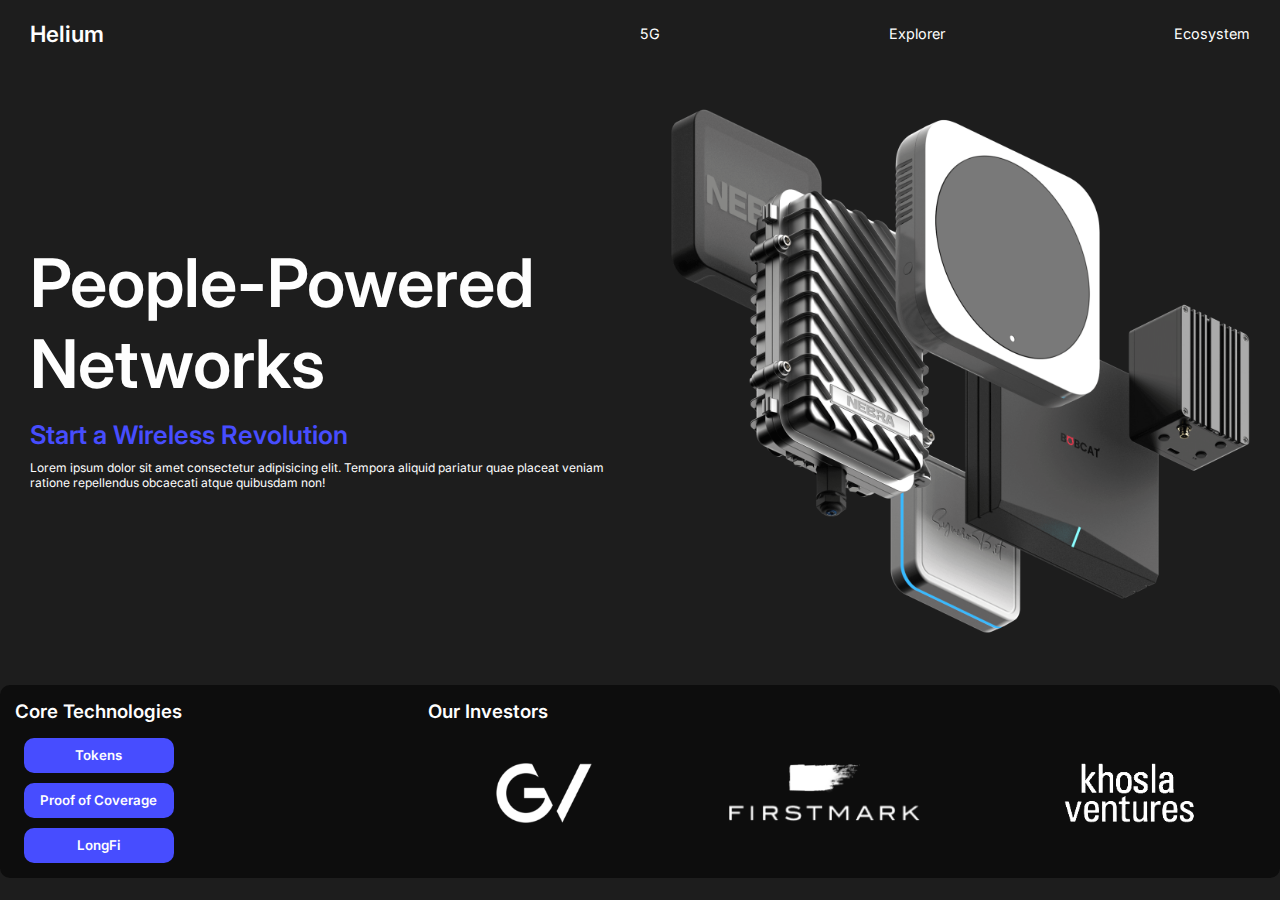
==== assets/projet/helium/index.html @ ade87c1a "version final portfolio" ====
<!DOCTYPE html>
<html lang="en">
  <head>
    <meta charset="UTF-8" />
    <meta name="viewport" content="width=device-width, initial-scale=1.0" />
    <meta http-equiv="X-UA-Compatible" content="ie=edge" />
    <title>Helium Flexbox</title>
    <link rel="stylesheet" href="style.css" />
  </head>

  <body>
    <nav>
      <h2>Helium</h2>
      <ul>
        <li>5G</li>
        <li>Explorer</li>
        <li>Ecosystem</li>
      </ul>
    </nav>

    <section class="header">
      <div class="header-left">
        <div class="header-left-container">
          <h1>People-Powered Networks</h1>
          <h3>Start a Wireless Revolution</h3>
          <p>
            Lorem ipsum dolor sit amet consectetur adipisicing elit. Tempora
            aliquid pariatur quae placeat veniam ratione repellendus obcaecati
            atque quibusdam non!
          </p>
        </div>
      </div>
      <div class="header-right">
        <img src="img/main.png" id="modem" alt="modem" />
      </div>
    </section>

    <section class="infos">
      <div class="infos-left">
        <h3>Core Technologies</h3>
        <div class="btn-container">
          <button>Tokens</button>
          <button>Proof of Coverage</button>
          <button>LongFi</button>
        </div>
      </div>
      <div class="infos-right">
        <h3>Our Investors</h3>
        <div class="investors">
          <div class="img-container">
            <img src="img/investlogo2blue.png" alt="investor-1" />
            <img src="img/investlogo3blue.png" alt="investor-2" />
            <img src="img/investlogo4blue.png" alt="investor-3" />
          </div>
        </div>
      </div>
    </section>
  </body>
</html>
---- assets/projet/helium/style.css ----
@import url("https://fonts.googleapis.com/css2?family=Inter:wght@300;400;600;700;900&display=swap");
:root {
  --color1: #fefefe;
  --color2: #474dff;
}
* {
  margin: 0;
  padding: 0;
  box-sizing: border-box;
}
body {
  font-family: "Inter", sans-serif;
  background: #1d1d1d;
  color: var(--color1);
}

/* Navbar */

nav {
  display: flex;
  justify-content: space-between;
  align-items: center;
  padding: 20px 30px;
  max-width: 1375px;
  margin: 0 auto;
}
nav h2 {
  font-weight: 600;
  font-size: 1.4rem;
}
nav ul {
  width: 50%;
  display: flex;
  justify-content: space-between;
  list-style: none;
}
nav ul li {
  font-size: 0.9rem;
  cursor: pointer;
  transition: color 0.2s ease-in-out;
}
nav ul li:hover {
  color: var(--color2);
}

/* header */

.header {
  display: flex;
  justify-content: space-between;
  align-items: center;
  max-width: 1375px;
  margin: 40px auto 0;
}
.header-left {
  min-width: 50%;
  padding: 0 30px;
}
.header-left h1 {
  font-size: 4.2rem;
  font-weight: 600;
  margin-bottom: 15px;
}
.header-left h3 {
  font-size: 1.6rem;
  font-weight: 600;
  margin-bottom: 10px;
  color: var(--color2);
}
.header-left p {
  font-size: 0.75rem;
  font-weight: 400;
  margin-bottom: 20px;
}
.header-right {
  padding: 0 30px;
}
.header-right img {
  width: 100%;
  height: 100%;
  object-fit: cover;
}

/* infos */

.infos {
  display: flex;
  justify-content: space-between;
  max-width: 1375px;
  margin: 40px auto 2px;
  background: #0d0d0d;
  border-radius: 10px;
  padding: 15px;
}
.infos h3 {
  font-weight: 600;
  margin-bottom: 15px;
}
.btn-container {
  display: flex;
  width: 100%;
  height: 80%;
  flex-direction: column;
  align-items: center;
  gap: 10px;
}
.btn-container button {
  width: 150px;
  height: 35px;
  border: none;
  border-radius: 10px;
  background: var(--color2);
  color: var(--color1);
  font-weight: 600;
  cursor: pointer;
  transition: background 0.2s ease-in-out;
  font-family: "Inter", sans-serif;
}
.btn-container button:hover {
  background: var(--color1);
  color: var(--color2);
}
.infos-right {
  width: 67%;
}
.img-container {
  width: 100%;
  height: 100%;
  display: flex;
  align-items: center;
  justify-content: space-around;
  margin-top: 40px;
}
.img-container img {
  height: 60px;
}

/* Media query */

@media screen and (max-width: 1200px) {
  .header-left {
    padding: 0 10px 0 30px;
  }
  .header-left h1 {
    font-size: 2.7rem;
    letter-spacing: -2px;
  }
  .header-left h3 {
    font-size: 1.4rem;
  }
  .img-container img {
    height: 40px;
  }
}

@media screen and (max-width: 720px) {
  nav ul {
    width: 60%;
  }
  nav ul li {
    font-size: 0.7rem;
  }
  .header {
    flex-direction: column;
  }
  .header-left {
    min-width: 100%;
    padding: 0 30px;
  }
  .header-left h1 {
    font-size: 2.2rem;
    letter-spacing: -2px;
  }
  .header-left h3 {
    font-size: 1.2rem;
    letter-spacing: -1px;
  }
  .header-left p {
    font-size: 0.6rem;
  }
  .header-right img {
    width: 70%;
    max-width: 500px;
    margin: 0 auto;
    display: block;
  }
  .infos {
    flex-direction: column;
    align-items: center;
    gap: 20px;
  }
  .infos-right {
    width: 100%;
    margin-bottom: 20px;
  }
  .infos-right h3 {
    text-align: center;
  }
  .img-container img {
    height: 30px;
  }
}
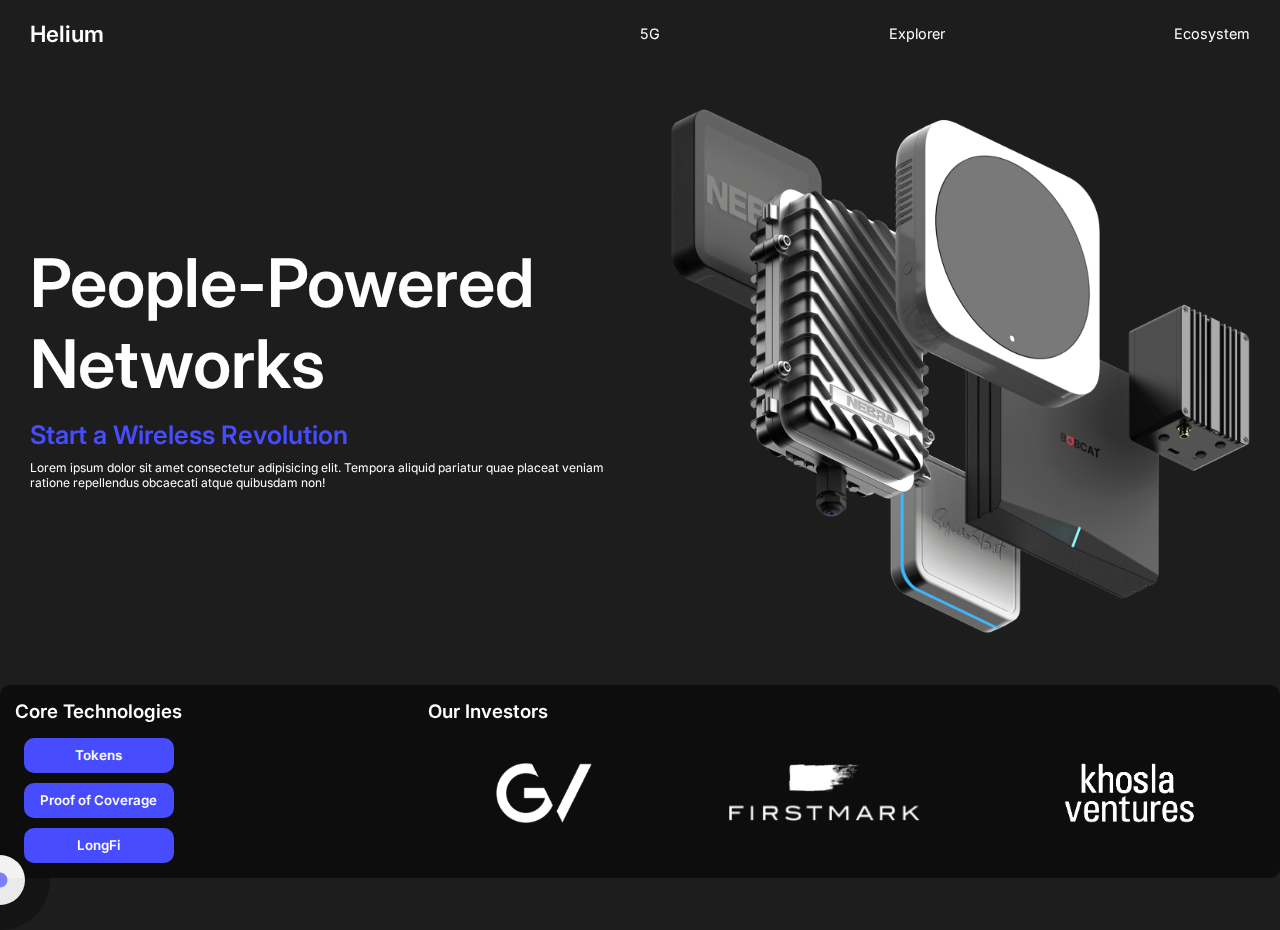
==== commit c574c68b: "ajout de l'effet mouse sur hélium" ====
--- a/assets/projet/helium/index.html
+++ b/assets/projet/helium/index.html
@@ -55,5 +55,9 @@
         </div>
       </div>
     </section>
+    <div class="rond1"></div>
+    <div class="rond2"></div>
+    <div class="rond3"></div>
+    <script src="index.js"></script>
   </body>
 </html>
--- a/assets/projet/helium/style.css
+++ b/assets/projet/helium/style.css
@@ -7,11 +7,21 @@
   margin: 0;
   padding: 0;
   box-sizing: border-box;
+  cursor: none;
 }
 body {
   font-family: "Inter", sans-serif;
   background: #1d1d1d;
   color: var(--color1);
+  overflow: hidden;
+}
+
+li {
+  z-index: 4;
+}
+
+button {
+  z-index: 4;
 }
 
 /* Navbar */
@@ -36,11 +46,11 @@
 }
 nav ul li {
   font-size: 0.9rem;
-  cursor: pointer;
   transition: color 0.2s ease-in-out;
 }
 nav ul li:hover {
   color: var(--color2);
+  transform: scale(1.1);
 }
 
 /* header */
@@ -112,7 +122,6 @@
   background: var(--color2);
   color: var(--color1);
   font-weight: 600;
-  cursor: pointer;
   transition: background 0.2s ease-in-out;
   font-family: "Inter", sans-serif;
 }
@@ -200,3 +209,36 @@
     height: 30px;
   }
 }
+
+.rond1 {
+  position: absolute;
+  width: 15px;
+  height: 15px;
+  border-radius: 50%;
+  background: #474dffaf;
+  z-index: 3;
+  transform: translate(-50%, -50%);
+}
+
+.rond2 {
+  position: absolute;
+  width: 50px;
+  height: 50px;
+  border-radius: 50%;
+  background: #fefefe;
+  z-index: 2;
+  transform: translate(-50%, -50%);
+  mix-blend-mode: difference;
+  transition: 0.1s ease-out;
+}
+
+.rond3 {
+  position: absolute;
+  width: 100px;
+  height: 100px;
+  border-radius: 50%;
+  background: #0d0d0d7f;
+  z-index: 1;
+  transform: translate(-50%, -50%);
+  transition: 0.2s ease-out;
+}
